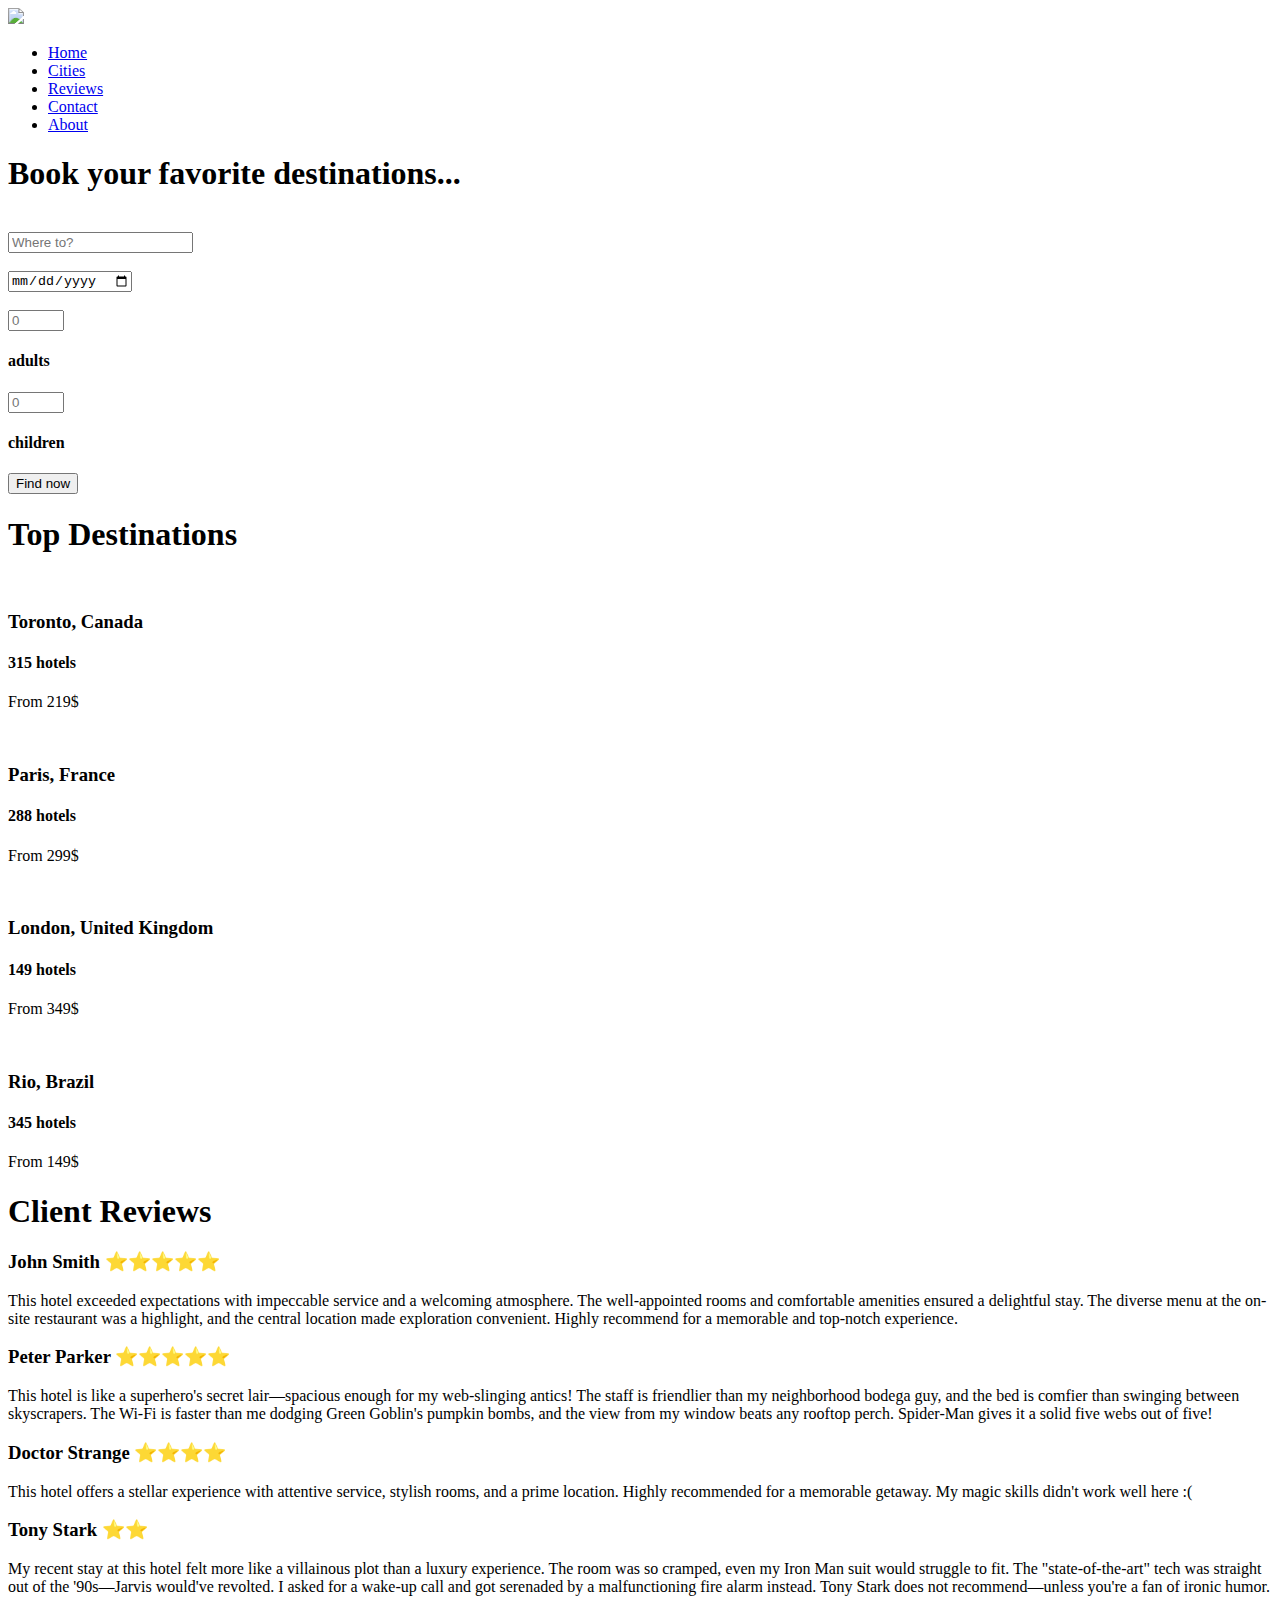
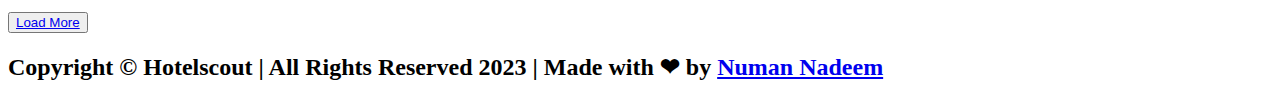
==== index.html @ 6bacbca0 "Fixed index.html CSS issue for GitHub pages" ====
<!DOCTYPE html>
<html lang="en">

<head>
    <meta charset="UTF-8">
    <meta name="viewport" content="width=device-width, initial-scale=1.0">
    <link rel="stylesheet" type="text/css" href="css/style.css">
    <title>Hotelscout | Home</title>
</head>

<body>

    <nav>

        <a href="index.html" id="nav-link"><img src="/icons/logo.png" id="nav-logo"></a>

        <ul>

            <li><a href="#hero">Home</a></li>
            <li><a href="#locations">Cities</a></li>
            <li><a href="#reviews">Reviews</a></li>
            <li><a href="/contact.html" target="_blank">Contact</a></li>
            <li><a href="/about.html">About</a></li>

        </ul>

    </nav>

    <section id="hero">

        <h1 id="hero-h1">Book your favorite destinations...</h1>

        <div id="hero-subsection">

            <span class="hero-fields">

                <img src="/icons/location-icon.svg" alt="">

                <form action="">

                    <input type="search" placeholder="Where to?">

                </form>

            </span>

            <span class="hero-fields">

                <img src="/icons/calendar-icon.svg" alt="">

                <form action="">

                    <input type="date">

                </form>

            </span>

            <span class="hero-fields">

                <img src="/icons/person-icon.svg" alt="">

                <form action="">

                    <input type="number" min="0" max="10" placeholder="0">
                    <h4>adults</h4>
                    <input type="number" min="0" max="10" placeholder="0">
                    <h4>children</h4>

                </form>

            </span>

            <input type="submit" value="Find now">

        </div>

    </section>

    <section id="locations">

        <h1>Top Destinations</h1>

        <div id="location-subsection">

            <span class="location-cards">

                <img src="/img/toronto.jpg" alt="">

                <div class="card-content">
                    <h3>Toronto, Canada</h5>
                        <h4>315 hotels</h4>
                        <p>From 219$</p>
                </div>

            </span>

            <span class="location-cards">

                <img src="/img/paris.jpg" alt="">

                <div class="card-content">
                    <h3>Paris, France</h5>
                        <h4>288 hotels</h4>
                        <p>From 299$</p>
                </div>

            </span>

            <span class="location-cards">

                <img src="/img/london.jpg" alt="">

                <div class="card-content">
                    <h3>London, United Kingdom</h5>
                        <h4>149 hotels</h4>
                        <p>From 349$</p>
                </div>

            </span>

            <span class="location-cards">

                <img src="/img/brazil.jpg" alt="">

                <div class="card-content">
                    <h3>Rio, Brazil</h5>
                        <h4>345 hotels</h4>
                        <p>From 149$</p>
                </div>

            </span>

        </div>

    </section>

    <section id="reviews">

        <h1>Client Reviews</h1>

        <div id="reviews-subsection">

            <span>

                <h3>
                    John Smith &#11088;&#11088;&#11088;&#11088;&#11088;
                </h3>

                <p>This hotel exceeded expectations with impeccable service and a welcoming atmosphere. The
                    well-appointed rooms and
                    comfortable amenities ensured a delightful stay. The diverse menu at the on-site restaurant was a
                    highlight, and the
                    central location made exploration convenient. Highly recommend for a memorable and top-notch
                    experience.
                </p>

            </span>

            <span>

                <h3>Peter Parker &#11088;&#11088;&#11088;&#11088;&#11088;</h3>

                <p>This hotel is like a superhero's secret lair—spacious enough for my web-slinging antics! The staff is
                    friendlier than my
                    neighborhood bodega guy, and the bed is comfier than swinging between skyscrapers. The Wi-Fi is
                    faster than me dodging
                    Green Goblin's pumpkin bombs, and the view from my window beats any rooftop perch. Spider-Man gives
                    it a solid five webs
                    out of five!</p>

            </span>

            <span>

                <h3>Doctor Strange &#11088;&#11088;&#11088;&#11088;</h3>

                <p>This hotel offers a stellar experience with attentive service, stylish rooms, and a prime location.
                    Highly recommended
                    for a memorable getaway. My magic skills didn't work well here :( </p>

            </span>

            <span>

                <h3>Tony Stark &#11088;&#11088;</h3>

                <p>My recent stay at this hotel felt more like a villainous plot than a luxury experience. The room was
                    so cramped, even my
                    Iron Man suit would struggle to fit. The "state-of-the-art" tech was straight out of the '90s—Jarvis
                    would've revolted.
                    I asked for a wake-up call and got serenaded by a malfunctioning fire alarm instead. Tony Stark does
                    not
                    recommend—unless you're a fan of ironic humor.</p>

            </span>

        </div>

        <button><a href="#">Load More</a></button>

    </section>

    <section id="footer">

        <h2>Copyright &copy; Hotelscout | All Rights Reserved 2023 | Made with ❤ by <a
                href="https://www.linkedin.com/in/numannadeem/" target="_blank">Numan Nadeem</a></h2>

    </section>

</body>

</html>
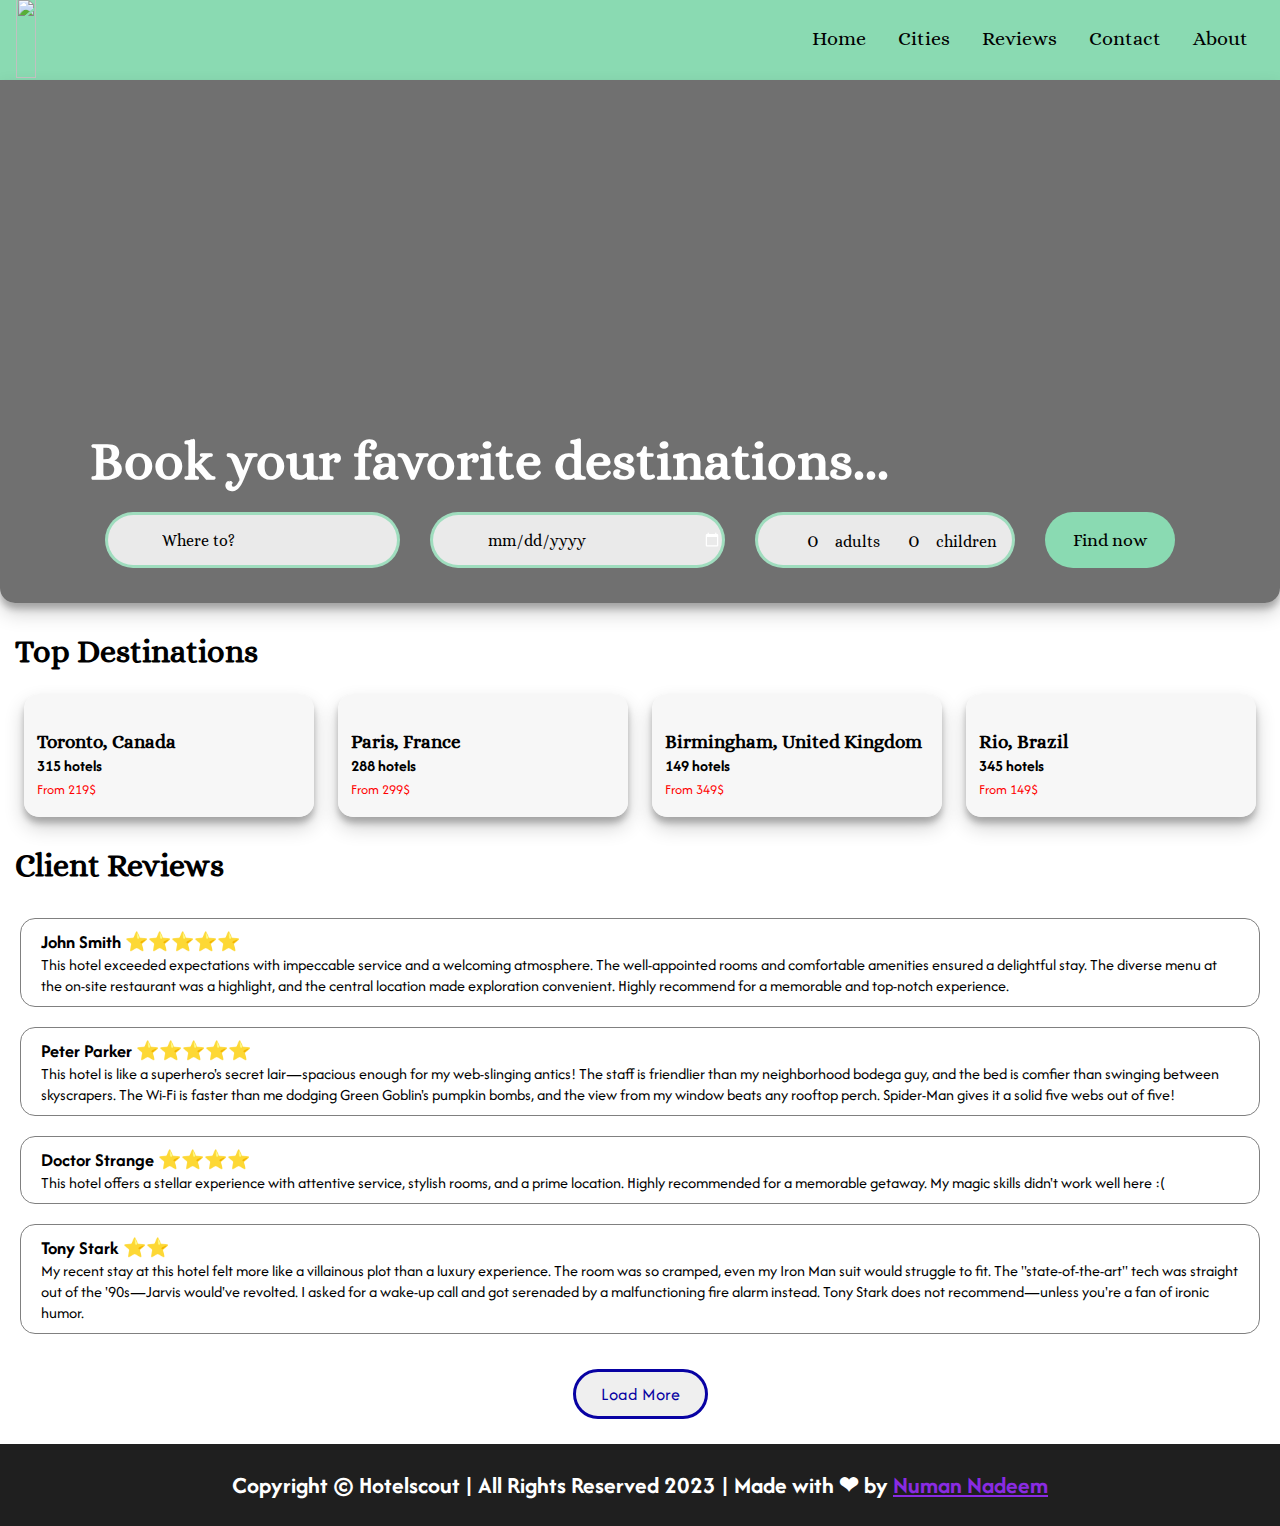
==== commit 7c03fb21: "Changed the index file" ====
--- a/index.html
+++ b/index.html
@@ -12,15 +12,15 @@
 
     <nav>
 
-        <a href="index.html" id="nav-link"><img src="/icons/logo.png" id="nav-logo"></a>
+        <a href="index.html" id="nav-link"><img src="icons/logo.png" id="nav-logo"></a>
 
         <ul>
 
             <li><a href="#hero">Home</a></li>
             <li><a href="#locations">Cities</a></li>
             <li><a href="#reviews">Reviews</a></li>
-            <li><a href="/contact.html" target="_blank">Contact</a></li>
-            <li><a href="/about.html">About</a></li>
+            <li><a href="contact.html" target="_blank">Contact</a></li>
+            <li><a href="about.html">About</a></li>
 
         </ul>
 
@@ -34,7 +34,7 @@
 
             <span class="hero-fields">
 
-                <img src="/icons/location-icon.svg" alt="">
+                <img src="icons/location-icon.svg" alt="">
 
                 <form action="">
 
@@ -46,7 +46,7 @@
 
             <span class="hero-fields">
 
-                <img src="/icons/calendar-icon.svg" alt="">
+                <img src="icons/calendar-icon.svg" alt="">
 
                 <form action="">
 
@@ -58,7 +58,7 @@
 
             <span class="hero-fields">
 
-                <img src="/icons/person-icon.svg" alt="">
+                <img src="icons/person-icon.svg" alt="">
 
                 <form action="">
 
@@ -85,7 +85,7 @@
 
             <span class="location-cards">
 
-                <img src="/img/toronto.jpg" alt="">
+                <img src="img/toronto.jpg" alt="">
 
                 <div class="card-content">
                     <h3>Toronto, Canada</h5>
@@ -97,7 +97,7 @@
 
             <span class="location-cards">
 
-                <img src="/img/paris.jpg" alt="">
+                <img src="img/paris.jpg" alt="">
 
                 <div class="card-content">
                     <h3>Paris, France</h5>
@@ -109,10 +109,10 @@
 
             <span class="location-cards">
 
-                <img src="/img/london.jpg" alt="">
-
-                <div class="card-content">
-                    <h3>London, United Kingdom</h5>
+                <img src="img/london.jpg" alt="">
+
+                <div class="card-content">
+                    <h3>Birmingham, United Kingdom</h5>
                         <h4>149 hotels</h4>
                         <p>From 349$</p>
                 </div>
@@ -121,7 +121,7 @@
 
             <span class="location-cards">
 
-                <img src="/img/brazil.jpg" alt="">
+                <img src="img/brazil.jpg" alt="">
 
                 <div class="card-content">
                     <h3>Rio, Brazil</h5>
--- a/css/style.css
+++ b/css/style.css
@@ -0,0 +1,458 @@
+@import url('https://fonts.googleapis.com/css2?family=Afacad:ital,wght@0,400;0,500;0,600;0,700;1,400;1,500;1,600;1,700&display=swap');
+@import url('https://fonts.googleapis.com/css2?family=Alice&display=swap');
+
+/* ---------------------------- */
+
+* {
+    margin: 0;
+    padding: 0;
+    box-sizing: border-box;
+    font-family: 'Afacad', sans-serif;
+    scroll-behavior: smooth;
+}
+
+/* navbar start */
+
+#nav-link {
+    margin-left: 1rem;
+}
+
+#nav-logo {
+    width: 100%;
+    height: 80px;
+}
+
+nav {
+    background-color: #8ADAB2;
+    height: 80px;
+    width: 100%;
+    display: flex;
+    justify-content: space-between;
+    align-items: center;
+    z-index: -4;
+}
+
+nav ul {
+    display: flex;
+    gap: 2rem;
+    padding-right: 2rem;
+}
+
+nav ul li {
+    list-style: none;
+    position: relative;
+    padding-bottom: 3px;
+}
+
+nav ul a {
+    text-decoration: none;
+    justify-content: center;
+    align-items: center;
+    color: black;
+    font-size: 20px;
+    font-family: 'Alice', serif;
+}
+
+nav ul li::after {
+    content: "";
+    position: absolute;
+    left: 0;
+    bottom: 0;
+    width: 0;
+    height: 2px;
+    background-color: #0802A3;
+    transition: width 0.3s ease;
+}
+
+nav ul li :hover {
+    color: #0802A3;
+}
+
+nav ul li:hover::after {
+    width: 100%;
+}
+
+/* navbar end  */
+
+/* hero start */
+
+#hero {
+    height: 523px;
+    color: white;
+    background-color: rgba(16, 16, 16, 0.60);
+    border-bottom-left-radius: 15px;
+    border-bottom-right-radius: 15px;
+    box-shadow: rgba(0, 0, 0, 0.19) 0px 10px 20px, rgba(0, 0, 0, 0.23) 0px 6px 6px;
+}
+
+#hero::after {
+    content: " ";
+    position: absolute;
+    background-image: url('/Hotelscout/img/hero-img.jpg');
+    left: 0;
+    top: 0;
+    right: 0;
+    bottom: 0;
+    background-size: cover;
+    z-index: -2;
+    border-bottom-left-radius: 15px;
+    border-bottom-right-radius: 15px;
+}
+
+#hero-h1 {
+    font-family: 'Alice', serif;
+    font-size: 54px;
+    padding-top: 350px;
+    padding-left: 90px;
+}
+
+#hero-subsection {
+    margin-top: 20px;
+    display: flex;
+    justify-content: center;
+    gap: 30px;
+}
+
+.hero-fields {
+    display: flex;
+    background-color: rgba(255, 255, 255, 0.85);
+    border-radius: 50px;
+    padding: 0px 0px 0px 10px;
+    border: 3px solid #8adab2c6;
+}
+
+.hero-fields img {
+    width: 24px;
+    margin-right: 5px;
+    position: relative;
+}
+
+.hero-fields form input {
+    width: 250px;
+    height: 50px;
+    border: none;
+    border-radius: 50px;
+    padding-left: 15px;
+    font-size: 16px;
+    font-family: 'Alice', serif;
+    background-color: #ffffff00;
+}
+
+.hero-fields form input::placeholder {
+    color: black;
+    opacity: 1;
+}
+
+.hero-fields form input:focus {
+    outline: none;
+}
+
+.hero-fields:focus-within {
+    border: 3px solid #0802A3;
+    box-shadow: rgb(38, 57, 77) 0px 0px 25px 10px;
+}
+
+input[type="submit"] {
+    background-color: #8ADAB2;
+    padding: 0px 25px;
+    font-size: 18px;
+    border-radius: 50px;
+    border: 3px solid transparent;
+    box-shadow: none;
+    transition: 0.3s all ease-out;
+    font-family: 'Alice', serif;
+}
+
+input[type="submit"]:hover {
+    border: 3px solid #0802A3;
+    color: #0802A3;
+    cursor: pointer;
+    box-shadow: rgb(38, 57, 77) 0px 0px 30px 10px;
+}
+
+input[type="submit"]:active {
+    background-color: white;
+    box-shadow: rgb(255, 255, 255) 0px 0px 30px 10px;
+    border: 3px solid #000;
+    color: #000;
+}
+
+.hero-fields form h4 {
+    color: black;
+    display: inline-block;
+    margin-right: 15px;
+    font-weight: lighter;
+    font-family: 'Alice', serif;
+}
+
+input[type="number"] {
+    width: 25px !important;
+    font-size: 20px !important;
+    margin-left: 10px !important;
+    padding: 0px !important;
+}
+
+input[type="number"]::-webkit-inner-spin-button {
+    appearance: none;
+}
+
+input[type="date"]::-webkit-inner-spin-button,
+input[type="date"]::-webkit-calendar-picker-indicator {
+    filter: invert(1);
+}
+
+/* hero end */
+
+/* locations start */
+
+#locations h1 {
+    font-family: 'Alice', serif;
+    padding: 30px 0px 25px 15px;
+    font-size: 32px;
+}
+
+#location-subsection {
+    display: flex;
+    flex-wrap: wrap;
+    justify-content: space-evenly;
+}
+
+.location-cards {
+    width: 290px;
+    background-color: rgba(245, 245, 245, 0.8);
+    border-radius: 15px;
+    box-shadow: rgba(0, 0, 0, 0.19) 0px 10px 20px, rgba(0, 0, 0, 0.23) 0px 6px 6px;
+}
+
+.location-cards img {
+    height: 290px;
+    border-radius: 15px;
+}
+
+.card-content {
+    margin: 15px 13px;
+    line-height: 1.5rem;
+    font-family: 'Alice', serif;
+}
+
+.card-content h3 {
+    font-family: 'Alice', serif;
+}
+
+.card-content p {
+    font-size: 14px;
+    color: red;
+}
+
+/* location end */
+
+/* reviews start */
+
+#reviews h1 {
+    font-family: 'Alice', serif;
+    padding: 30px 0px 25px 15px;
+    font-size: 32px;
+}
+
+#reviews-subsection {
+    display: flex;
+    flex-direction: column;
+}
+
+#reviews-subsection span {
+    margin: 10px 20px;
+    padding: 10px 20px;
+    border: 1px solid grey;
+    border-radius: 15px;
+}
+
+#reviews button {
+    border: 3px solid #0802A3;
+    display: block;
+    margin: auto;
+    margin-top: 25px;
+    margin-bottom: 25px;
+    padding: 10px 25px;
+    font-size: 18px;
+    border-radius: 50px;
+    box-shadow: none;
+    transition: 0.3s all ease-out;
+}
+
+#reviews button a {
+    text-decoration: none;
+    color: #0802A3;
+}
+
+#reviews button:hover {
+    cursor: pointer;
+    background-color: #0802A3;
+    box-shadow: rgba(17, 17, 26, 0.1) 0px 1px 0px, rgba(17, 17, 26, 0.1) 0px 8px 24px, rgba(17, 17, 26, 0.1) 0px 16px 48px;
+}
+
+#reviews button:hover a {
+    color: white;
+}
+
+/* reviews end */
+
+/* footer start */
+
+#footer {
+    background-color: #1f1f1f;
+    color: white;
+    padding: 25px;
+    text-align: center;
+}
+
+#footer a {
+    color: blueviolet;
+}
+
+/* footer end */
+
+/* end of homepage */
+
+/* start of contact page */
+
+/* contact start */
+
+#contact::before {
+    position: absolute;
+    content: "";
+    left: 0;
+    top: 50px;
+    right: 0;
+    bottom: 0;
+    z-index: -1;
+    background-image: url('/Hotelscout/img/contact-cover.jpg');
+    background-size: cover;
+    border-bottom-left-radius: 15px;
+    border-bottom-right-radius: 15px;
+}
+
+#contact-subsection {
+    height: 523px;
+    background-color: rgba(16, 16, 16, 0.75);
+    border-bottom-left-radius: 15px;
+    border-bottom-right-radius: 15px;
+    box-shadow: rgba(0, 0, 0, 0.19) 0px 10px 20px, rgba(0, 0, 0, 0.23) 0px 6px 6px;
+}
+
+#contact-subsection h1 {
+    color: white;
+    font-family: 'Alice', serif;
+    font-size: 54px;
+    padding-top: 350px;
+    padding-left: 90px;
+}
+
+#contact-subsection p {
+    color: white;
+    font-size: 34px;
+    padding-left: 90px;
+}
+
+fieldset {
+    padding: 30px 15px 25px 15px;
+    margin: 25px 20px;
+    text-align: center;
+    border-radius: 15px;
+    box-shadow: rgba(0, 0, 0, 0.19) 0px 10px 20px, rgba(0, 0, 0, 0.23) 0px 6px 6px;
+}
+
+#contact-form {
+    display: inline-block;
+    margin: 50px 0px;
+}
+
+#contact-form h3 {
+    text-align: left;
+    font-size: 24px;
+    margin-bottom: 5px;
+    font-family: "Alice", serif;
+}
+
+#contact-form input,
+textarea {
+    padding: 12px;
+    width: 500px;
+    border: 1.5px solid black;
+    font-size: 20px;
+    border-radius: 25px;
+}
+
+fieldset input[type="submit"]:hover {
+    border-color: #0802A3 !important;
+}
+
+/* contact end */
+
+/* about start */
+
+#about::before {
+    position: absolute;
+    content: "";
+    left: 0;
+    top: 50px;
+    right: 0;
+    bottom: 0;
+    z-index: -1;
+    background-image: url('/Hotelscout/img/about-cover.jpg');
+    background-size: cover;
+    border-bottom-left-radius: 15px;
+    border-bottom-right-radius: 15px;
+}
+
+#about-subsection {
+    height: 523px;
+    background-color: rgba(16, 16, 16, 0.75);
+    border-bottom-left-radius: 15px;
+    border-bottom-right-radius: 15px;
+    box-shadow: rgba(0, 0, 0, 0.19) 0px 10px 20px, rgba(0, 0, 0, 0.23) 0px 6px 6px;
+}
+
+#about-subsection h1 {
+    color: white;
+    font-family: 'Alice', serif;
+    font-size: 54px;
+    padding-top: 350px;
+    padding-left: 90px;
+}
+
+#about-subsection p {
+    color: white;
+    font-size: 34px;
+    padding-left: 90px;
+}
+
+#about-description {
+    border: 1px solid grey;
+    padding: 30px 15px 25px 15px;
+    margin: 25px 20px;
+    line-height: 1.5;
+    border-radius: 15px;
+}
+
+#about-description h3 {
+    font-size: 24px;
+    font-family: "Alice", serif;
+}
+
+#about-description h4 {
+    font-size: 18px;
+    font-family: "Alice", serif;
+}
+
+#about-description ol {
+    padding-left: 15px;
+}
+
+#about-description p {
+    margin-bottom: 12px;
+    font-size: 18px;
+}
+
+/* about end */
+
+/* project end */
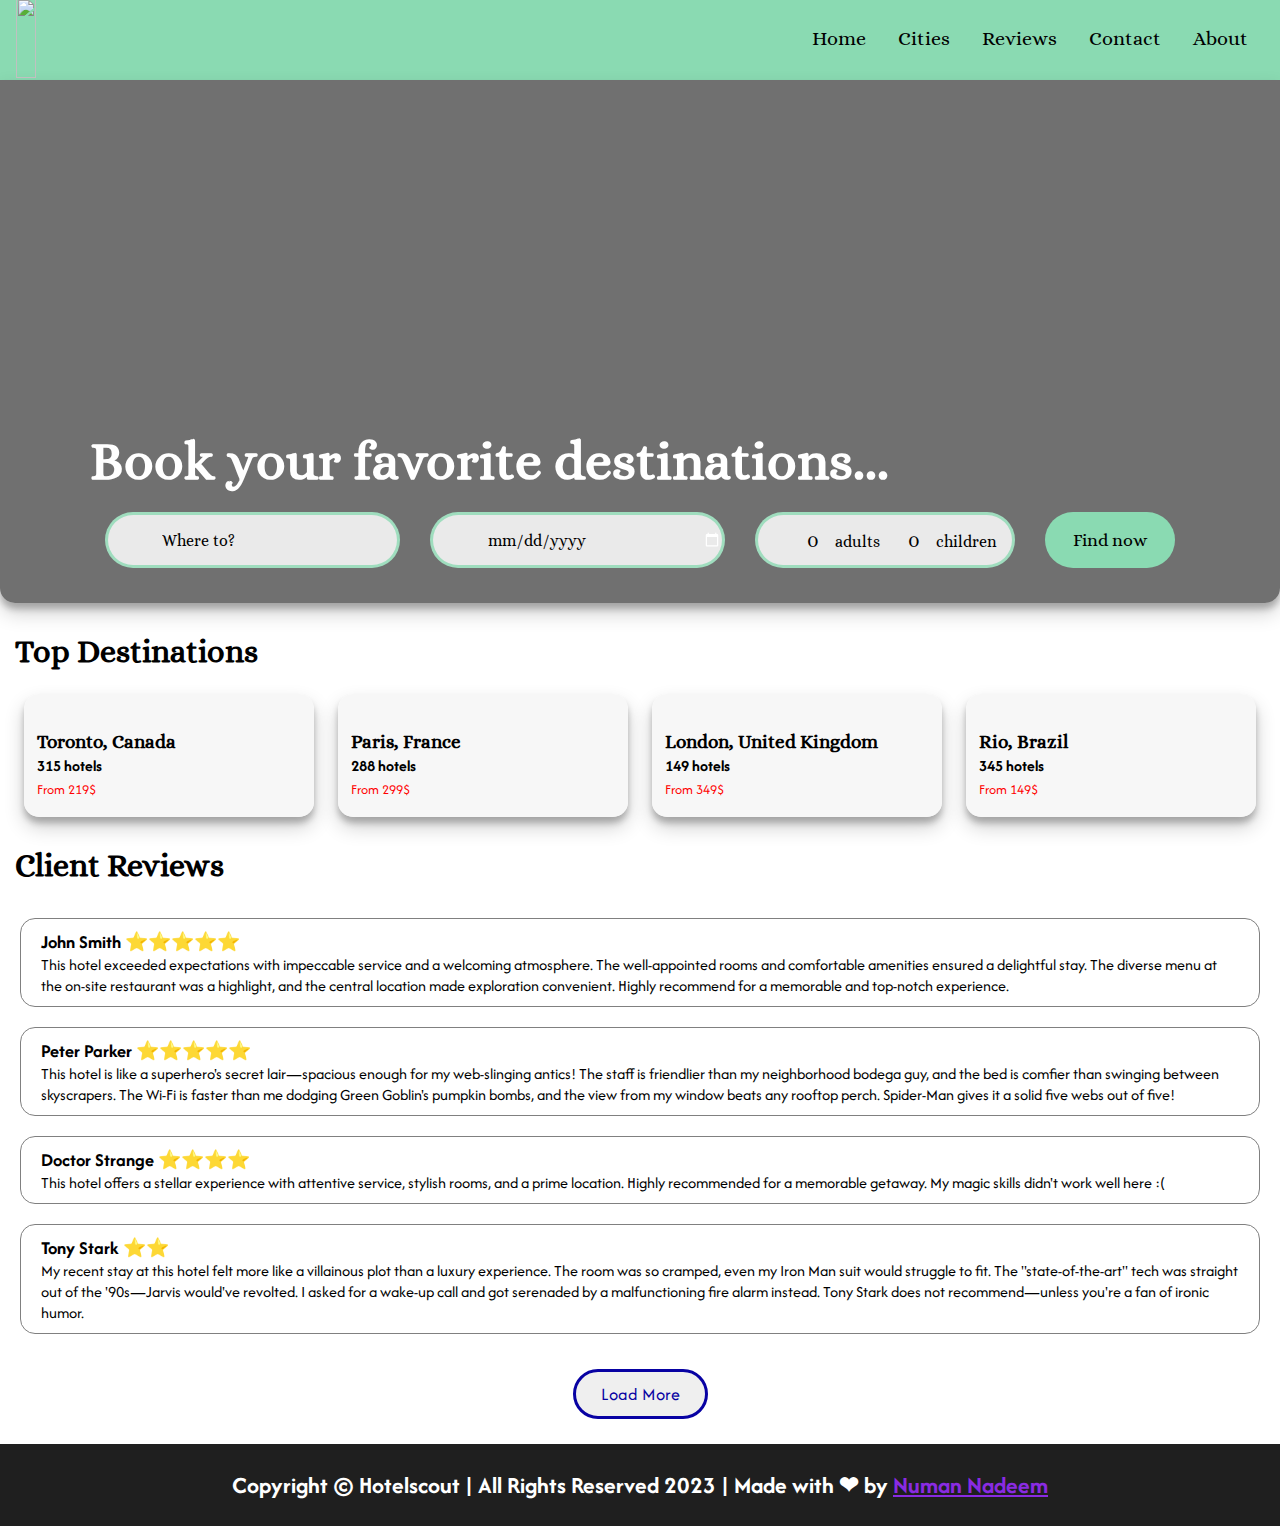
==== commit a0ce055c: "Changed the index file" ====
--- a/index.html
+++ b/index.html
@@ -112,7 +112,7 @@
                 <img src="img/london.jpg" alt="">
 
                 <div class="card-content">
-                    <h3>Birmingham, United Kingdom</h5>
+                    <h3>London, United Kingdom</h5>
                         <h4>149 hotels</h4>
                         <p>From 349$</p>
                 </div>
